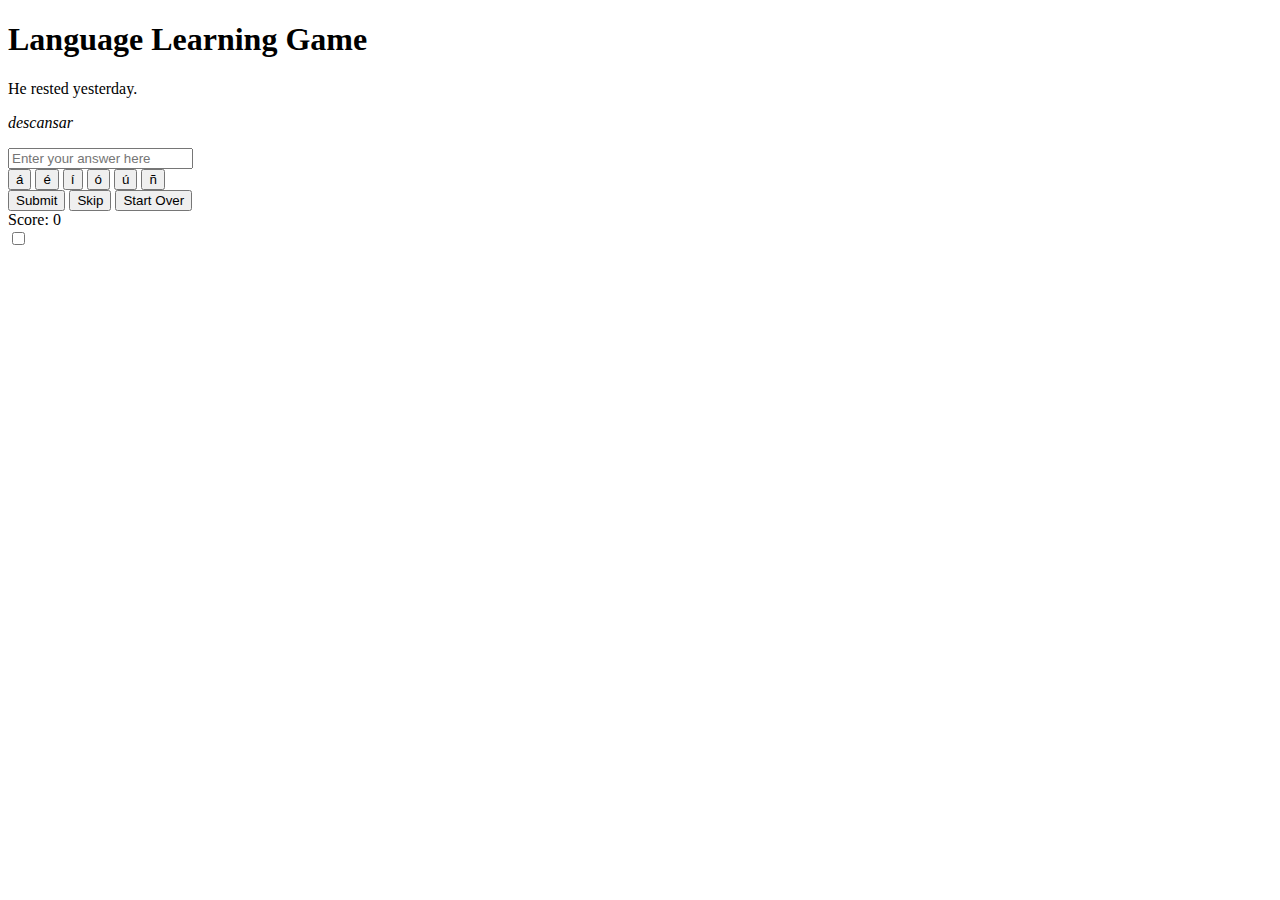
==== index.html @ d8f9f143 "Create index.html" ====
<!DOCTYPE html>
<html lang="en">
<head>
    <meta charset="UTF-8">
    <meta name="viewport" content="width=device-width, initial-scale=1.0">
    <title>Language Learning Game</title>
    <link rel="stylesheet" href="style.css">
</head>
<body>
    <div class="container">
        <h1>Language Learning Game</h1>
        <div class="question">
            <p id="sentence">He rested yesterday.</p>
            <p><em id="word">descansar</em></p>
        </div>
        <input type="text" id="answer" placeholder="Enter your answer here">
        <div class="result" id="result"></div>
        <div class="accent-buttons">
            <button onclick="addAccent('á')">á</button>
            <button onclick="addAccent('é')">é</button>
            <button onclick="addAccent('í')">í</button>
            <button onclick="addAccent('ó')">ó</button>
            <button onclick="addAccent('ú')">ú</button>
            <button onclick="addAccent('ñ')">ñ</button>
        </div>
        <div class="actions">
            <button class="submit-btn" onclick="checkAnswer()">Submit</button>
            <button class="skip-btn" onclick="skipQuestion()">Skip</button>
            <button class="restart-btn" onclick="startOver()">Start Over</button>
        </div>
        <div class="score">
            Score: <span id="score">0</span>
        </div>
        <div class="toggle">
            <input type="checkbox" id="dark-mode-toggle" onchange="toggleDarkMode()">
            <label for="dark-mode-toggle"></label>
        </div>
    </div>

    <script src="script.js"></script>
    <script>
        function toggleDarkMode() {
            var container = document.querySelector('.container');
            var toggle = document.getElementById('dark-mode-toggle');
            if (toggle.checked) {
                container.classList.add('dark-mode');
            } else {
                container.classList.remove('dark-mode');
            }
        }
    </script>
</body>
</html>
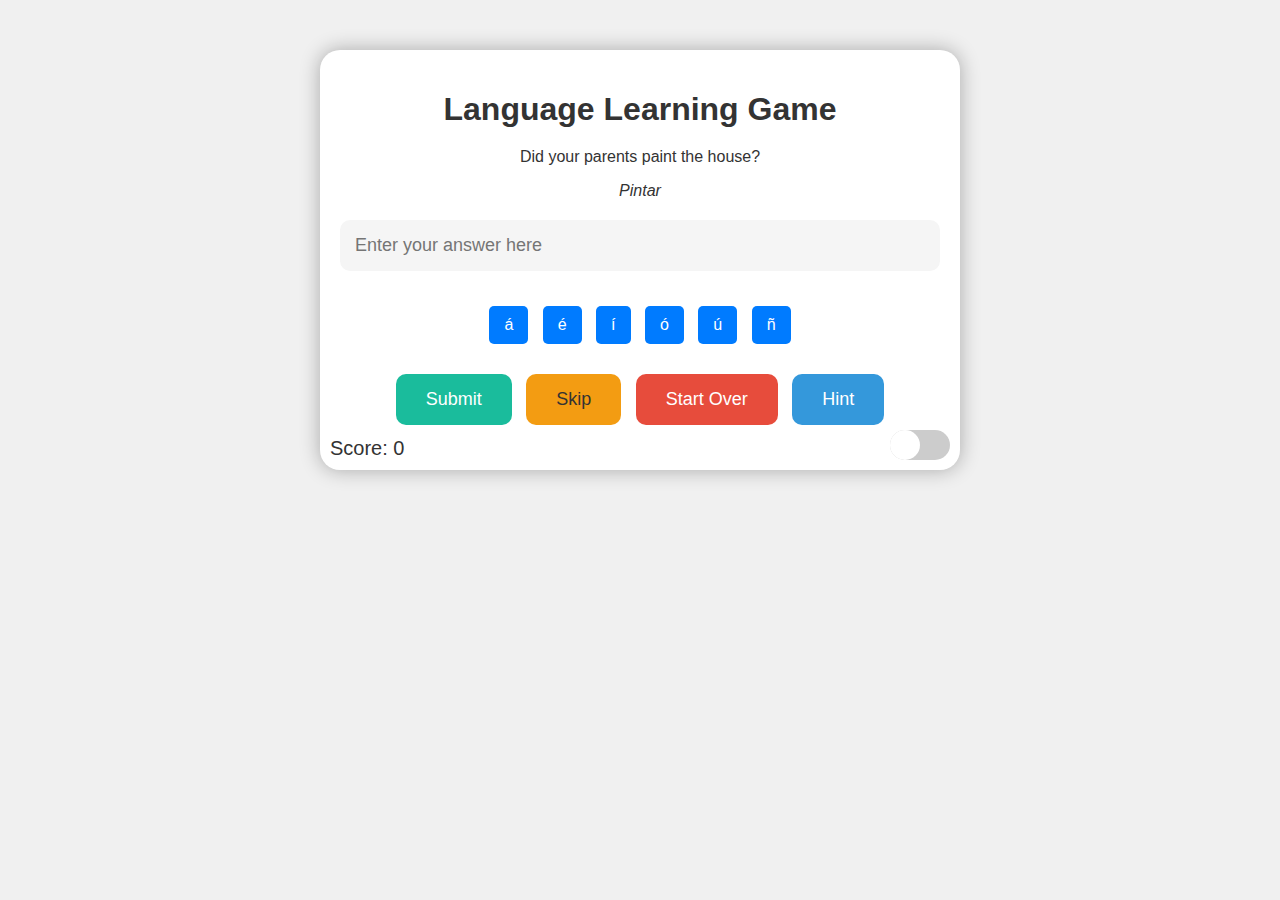
==== commit 20b496db: "Update index.html" ====
--- a/index.html
+++ b/index.html
@@ -27,6 +27,7 @@
             <button class="submit-btn" onclick="checkAnswer()">Submit</button>
             <button class="skip-btn" onclick="skipQuestion()">Skip</button>
             <button class="restart-btn" onclick="startOver()">Start Over</button>
+            <button class="hint-btn" onclick="giveHint()">Hint</button>
         </div>
         <div class="score">
             Score: <span id="score">0</span>
--- a/style.css
+++ b/style.css
@@ -0,0 +1,182 @@
+body {
+    font-family: 'Segoe UI', Tahoma, Geneva, Verdana, sans-serif;
+    text-align: center;
+    margin: 0;
+    padding: 0;
+    background-color: #f0f0f0;
+    color: #333;
+    transition: background-color 0.3s ease, color 0.3s ease;
+  }
+  
+  .container {
+    max-width: 600px;
+    margin: 50px auto;
+    padding: 20px;
+    background-color: #fff;
+    box-shadow: 0 0 20px rgba(0, 0, 0, 0.3);
+    border-radius: 20px;
+    position: relative; /* Ensure position is relative for absolute positioning */
+    transition: background-color 0.3s ease, box-shadow 0.3s ease;
+  }
+  
+  .dark-mode .container {
+    background-color: #333;
+    color: #fff;
+  }
+  
+  body.dark-mode {
+    background-color: #222; /* Dark background outside the container */
+  }
+  
+  h1, .question {
+    margin-bottom: 20px;
+    color: #333;
+  }
+  
+  .dark-mode h1, .dark-mode .question {
+    color: #fff;
+  }
+  
+  input[type="text"] {
+    padding: 15px;
+    width: calc(100% - 30px);
+    margin-bottom: 20px;
+    font-size: 18px;
+    background-color: #f5f5f5;
+    color: #333;
+    border: none;
+    border-radius: 10px;
+    transition: background-color 0.3s ease, color 0.3s ease;
+  }
+  
+  .dark-mode input[type="text"] {
+    background-color: #444;
+    color: #fff;
+  }
+  
+  .accent-buttons button {
+    margin: 5px;
+    padding: 10px 15px;
+    font-size: 16px;
+    border: none;
+    background-color: #007bff;
+    color: #fff;
+    border-radius: 5px;
+    cursor: pointer;
+  }
+  
+  .accent-buttons button:hover {
+    background-color: #0056b3;
+  }
+  
+  .actions {
+    margin: 20px 0;
+  }
+  
+  .actions button {
+    margin: 5px;
+    padding: 15px 30px;
+    font-size: 18px;
+    border: none;
+    border-radius: 10px;
+    cursor: pointer;
+    transition: all 0.3s ease;
+  }
+  
+  .submit-btn {
+    background-color: #1abc9c;
+    color: #fff;
+  }
+  
+  .submit-btn:hover {
+    background-color: #16a085;
+  }
+  
+  .skip-btn {
+    background-color: #f39c12;
+    color: #333;
+  }
+  
+  .skip-btn:hover {
+    background-color: #d35400;
+  }
+  
+  .restart-btn {
+    background-color: #e74c3c;
+    color: #fff;
+  }
+  
+  .restart-btn:hover {
+    background-color: #c0392b;
+  }
+  
+  .score {
+    position: absolute;
+    bottom: 10px;
+    left: 10px;
+    font-size: 20px;
+  }
+  
+  .toggle {
+    position: absolute;
+    bottom: 10px;
+    right: 10px;
+    z-index: 1000;
+    cursor: pointer;
+  }
+  
+  .toggle input {
+    display: none;
+  }
+  
+  .toggle label {
+    display: block;
+    width: 60px;
+    height: 30px;
+    background-color: #ccc;
+    border-radius: 15px;
+    position: relative;
+  }
+  
+  .toggle label:after {
+    content: '';
+    position: absolute;
+    width: 30px;
+    height: 30px;
+    border-radius: 50%;
+    background-color: #fff;
+    top: 0;
+    left: 0;
+    transition: transform 0.3s ease;
+  }
+  
+  .toggle input:checked + label {
+    background-color: #444;
+  }
+  
+  .toggle input:checked + label:after {
+    transform: translateX(30px);
+  }
+  
+  .result {
+    margin: 10px 0;
+    font-size: 20px;
+    transition: color 0.3s ease;
+  }
+  
+  .result.error {
+    color: #ff4136; /* Red color for try again */
+  }
+  
+  .result.correct {
+    color: #2ecc40; /* Green color for correct */
+  }
+
+  .hint-btn {
+    background-color: #3498db;
+    color: #fff;
+  }
+  
+  .hint-btn:hover {
+    background-color: #2980b9;
+  }
